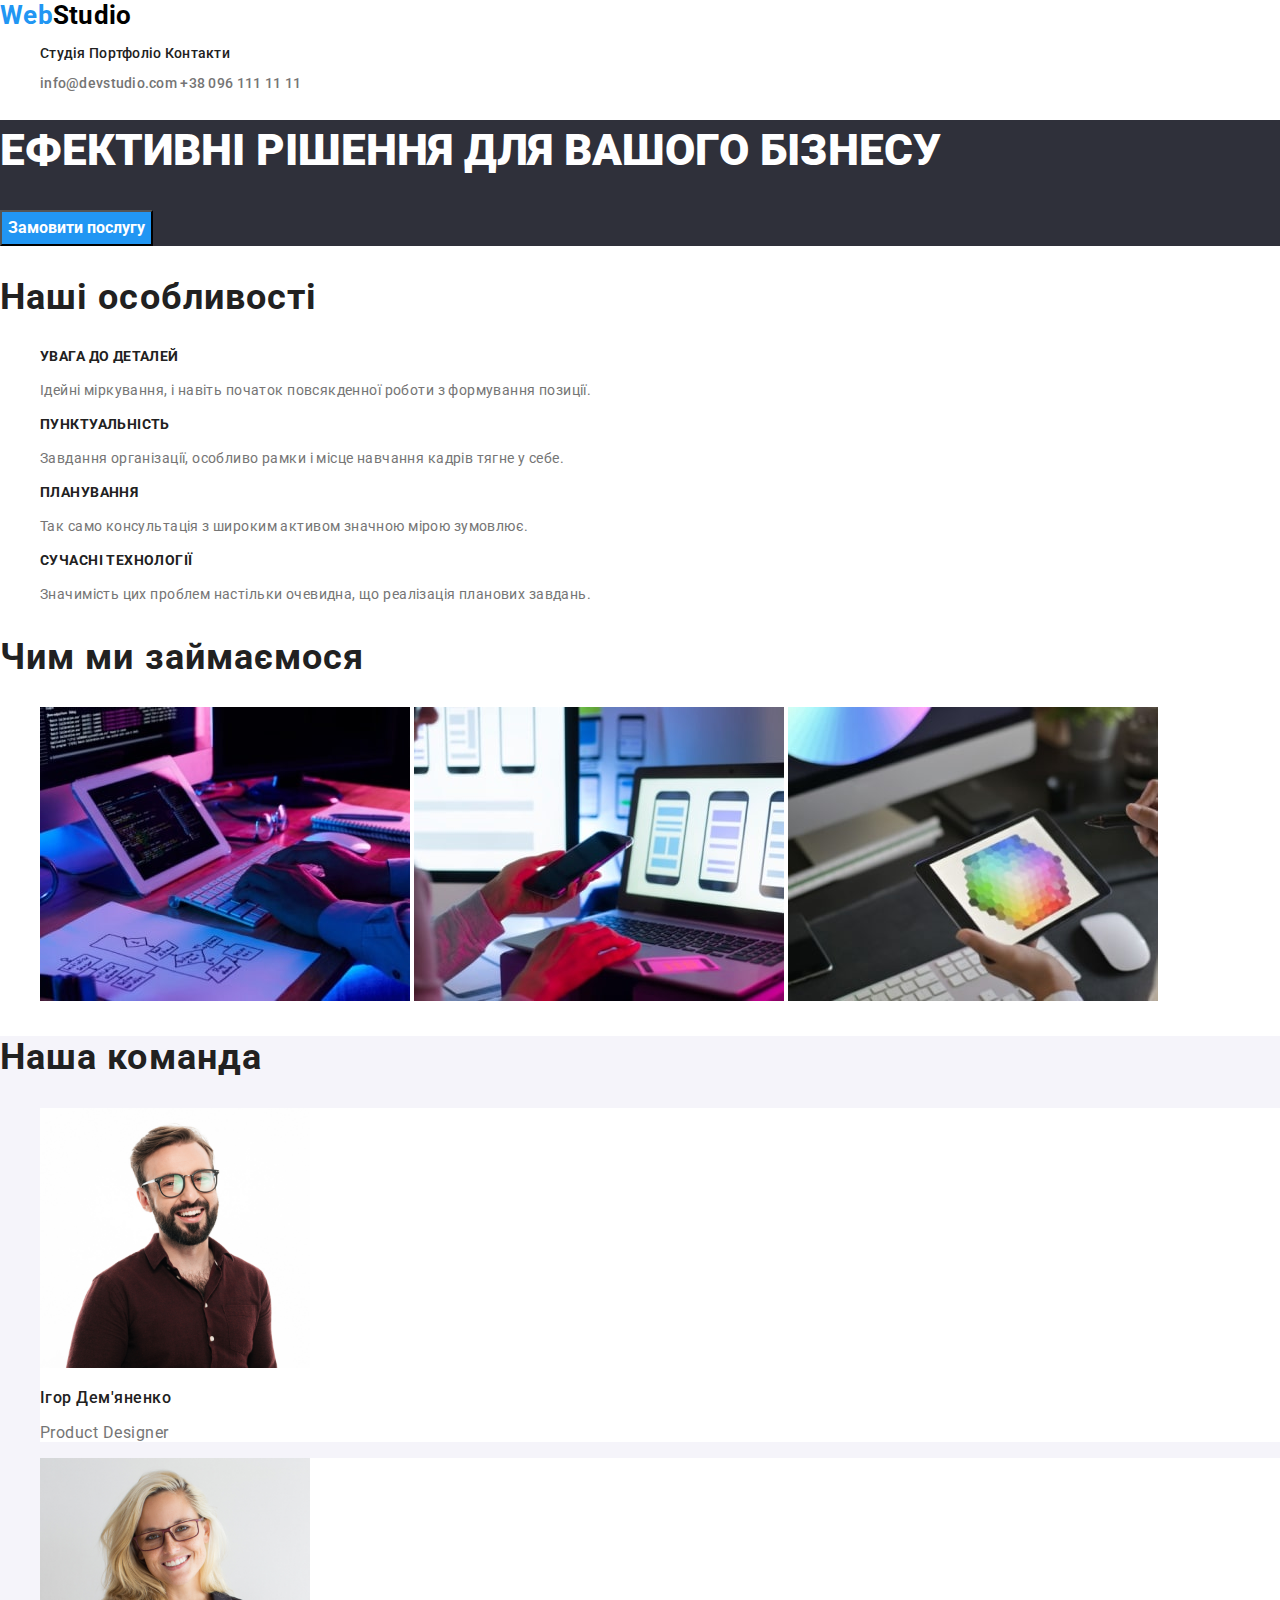
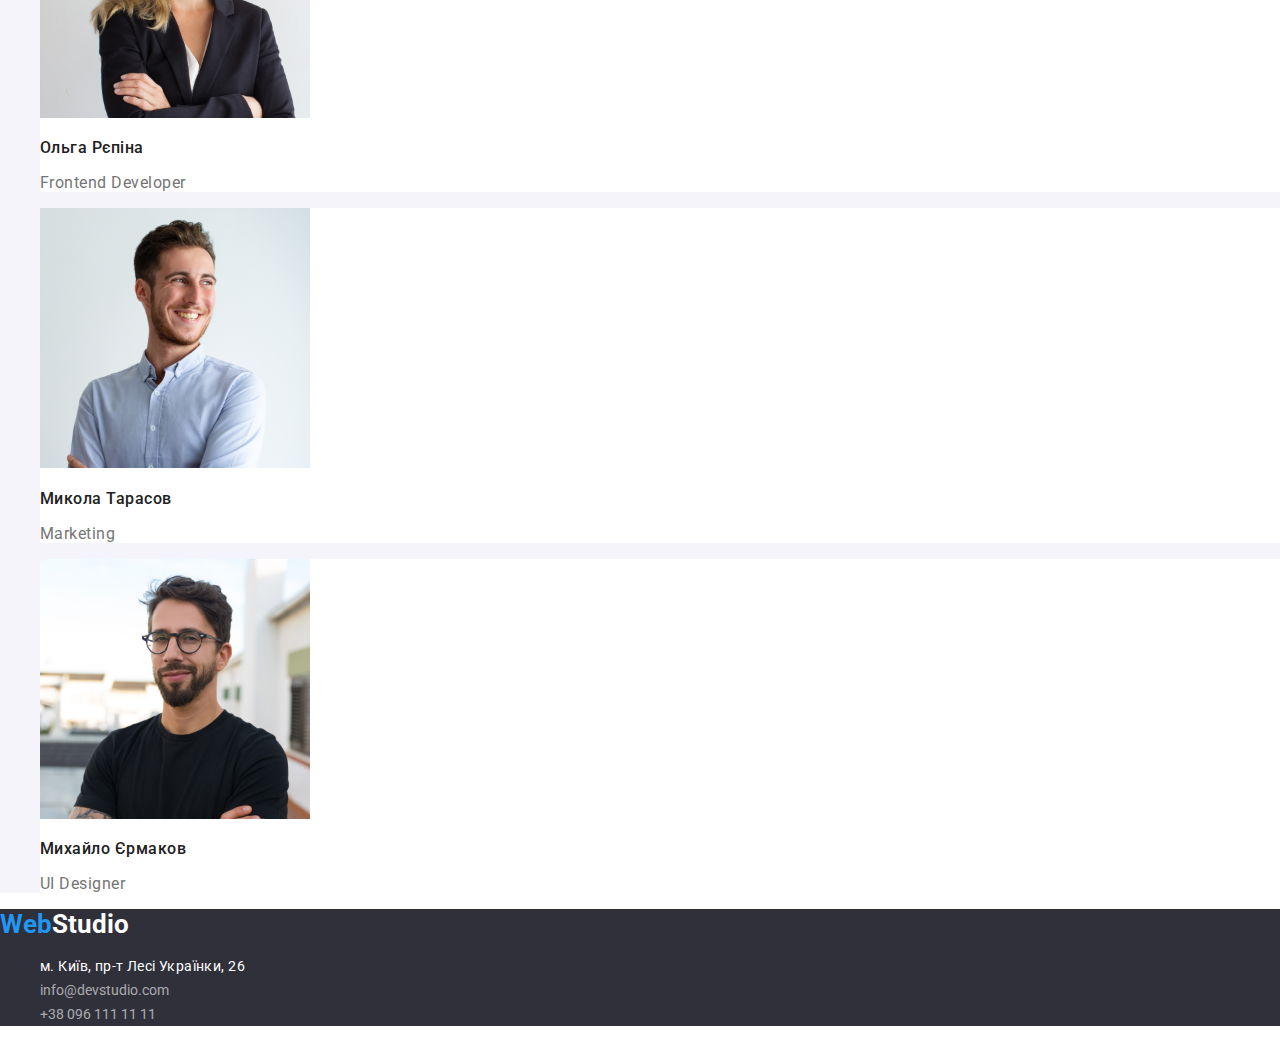
==== index.html @ 007f50aa "-" ====
<!DOCTYPE html>
<html lang="uk">

<head>
    <meta charset="UTF-8">
    <meta http-equiv="X-UA-Compatible" content="IE=edge">
    <meta name="viewport" content="width=device-width, initial-scale=1.0">
    <link rel="stylesheet" href="https://cdnjs.cloudflare.com/ajax/libs/modern-normalize/1.1.0/modern-normalize.min.css">
    <link href="https://fonts.google.com/share?selection.family=Roboto"  rel="stylesheet">
    <link rel="stylesheet" href="./css/styles.css" />
    <link rel="preconnect" href="https://fonts.googleapis.com">
    <link rel="preconnect" href="https://fonts.gstatic.com" crossorigin>
    <link href="https://fonts.googleapis.com/css2?family=Roboto&display=swap" rel="stylesheet">
    <link rel="preconnect" href="https://fonts.googleapis.com">
    <link rel="preconnect" href="https://fonts.gstatic.com" crossorigin>
    <link href="https://fonts.googleapis.com/css2?family=Raleway:wght@700&family=Roboto&display=swap" rel="stylesheet">

    <link ref="https://fonts.googleapis.com/css2?family=Raleway:wght@700&amp;family=Roboto:wght@400;500;700;900&amp;display=swap" rel="stylesheet">
    <title>Document</title>
</head>

<body class="body">
    <!--Навигация --->
    <header class="header">
        <nav >
            <a class="links" href="index.html"><span class="webstudio">Web</span><span class="studio">Studio</span></a>
            <ul>
                <li class="none"><a class="links contact" href="">Студія</a></li>
                <li class="none"><a class="links contact" href="portfolio.html">Портфоліо</a></li>
                <li class="none"><a class="links contact" href="">Контакти</a></li>
            </ul>
        </nav>

        <ul>
            <li class="none"><a class="links contact1" href="info@devstudio.com">info@devstudio.com</a></li>
            <li class="none"><a class="links contact1" href="+38 096 111 11 11">+38 096 111 11 11</a></li>
        </ul>


    </header>
    <main>
        <!--Заказать услугу--->
        
        <section class="hero">
            <h1 class="solution">Ефективні рішення для вашого бізнесу</h1>
            <button type="button" class="button button1"> Замовити послугу </button>
        </section>
        

        <!--Преимущества--->
        
        <section class="flex-container">
            <h2 class="occupation_team">Наші особливості</h2>
            <ul>
                <li class="none">
                    <h3 class="middle">УВАГА ДО ДЕТАЛЕЙ</h3>
                    <p class="middle_description">Ідейні міркування, і навіть початок повсякденної роботи з формування позиції.</p>
                </li>
                <li class="none">
                    <h3 class="middle">ПУНКТУАЛЬНІСТЬ</h3>
                    <p class="middle_description">Завдання організації, особливо рамки і місце навчання кадрів тягне у себе.</p>
                </li>
                <li class="none">
                    <h3 class="middle">ПЛАНУВАННЯ</h3>
                    <p class="middle_description">Так само консультація з широким активом значною мірою зумовлює.</p>
                </li>
                <li class="none">
                    <h3 class="middle">СУЧАСНІ ТЕХНОЛОГІЇ</h3>
                    <p class="middle_description">Значимість цих проблем настільки очевидна, що реалізація планових завдань.</p>
                </li>
            </ul>
        </section>
        

        <!--Деятельность--->
        
        <section>
            <h2 class="occupation_team">Чим ми займаємося</h2>
            <ul>
                <li class="none"><a class="links" href=""><img src="./images/img.jpg" alt="Разработка" width="370" height="294"></a></li>
                <li class="none"><a class="links" href=""><img src="./images/img (1).jpg" alt="Палітра" width="370" height="294"></a></li>
                <li class="none"><a class="links" href=""><img src="./images/img (2).jpg" alt="Мокапи" width="370" height="294"></a></li>
            </ul>
        </section>
        

        <!--Команда--->
        <section class="team">
        <h2 class="occupation_team">Наша команда</h2>
        <ul class="flex_element" >
            <li class="box"><img src="./images/1.jpg" alt="Ігор Дем'яненко" width="270" height="260">
                <h3 class="name">Ігор Дем'яненко</h3>
                <p class="jobtitle">Product Designer</p>
            </li>
            <li class="box"><img src="./images/2.jpg" alt="Ольга Рєпіна" width="270" height="260">
                <h3 class="name">Ольга Рєпіна</h3>
                <p class="jobtitle">Frontend Developer</p>
            </li>
            <li class="box"><img src="./images/3.jpg" alt="Микола Тарасов" width="270" height="260">
                <h3 class="name">Микола Тарасов</h3>
                <p class="jobtitle">Marketing</p>
                
            </li>
            <li class="box"><img src="./images/4.jpg" alt="Михайло Єрмаков" width="270" height="260">
                <h3 class="name">Михайло Єрмаков</h3>
                <p class="jobtitle">UI Designer</p>
                
            </li>
        </ul>
        </section>
    </main>

    <!--Футер--->
    <footer class="footer">
        <a class="links" href="index.html"><span class="webstudio">Web</span><span class="studio1">Studio</span></a>
        <address>
            <ul class="footerlinks">
                <li class="none_footer"><a class="links footercontact1" href="м. Київ, пр-т Лесі Українки, 26" >м. Київ, пр-т Лесі Українки, 26</a></li>
                <li class="none_footer"><a class="links footercontact" href="info@devstudio.com" >info@devstudio.com</a></li>
                <li class="none_footer"><a class="links footercontact" href="+38 096 111 11 11" >+38 096 111 11 11</a></li>
            </ul>
        </address>
    </footer>
</body>

</html>
---- css/styles.css ----
@font-face {font-family:'Roboto', sans-serif; font-family: 'Roboto', sans-serif;
src: url('../fonts/Roboto-Regular.ttf');
font-style: normal;}


:root{--color-background:#FFFFFF ;}


.body{ font-family:'Roboto', sans-serif; 
       font-style: normal;}
    
.webstudio{font-weight: 700;
    font-size: 26px;
    line-height: 31px;
    color: #2196F3;}


    .block{display: inline;}



.header{color:#212121; 
    font-weight: 500;
    font-size: 14px;
    line-height: 16px;
    letter-spacing: 0.02em; }
    
.studio{color: #000000;
    font-weight: 700;
    font-size: 26px;
    line-height: 31px;}

.contact{color:#212121;
    font-weight: 500;
    font-size: 14px;
    line-height: 16px;
    letter-spacing: 0.02em;}

.contact:hover, .contact:focus {color: #2196F3;}
.contact1:hover, .contact1:focus {color: #2196F3;}

.hero{background-color: #2F303A;width: 1600px;
    top: 80px;
}

.links{text-decoration: none;font-family: 'Roboto', sans-serif;
}
.contact1{color: #757575;font-weight: 500;
    font-size: 14px;
    line-height: 16px;
    letter-spacing: 0.02em;}

.solution{color: #FFFFFF;
    font-weight: 900;
    font-size: 44px;
    line-height: 60px;
    text-transform: uppercase;
}

.button { color: #212121;
    cursor: pointer;
    font-weight: 700;
    font-size: 16px;
    line-height: 30px;}

    .button1{color: #FFFFFF ; background-color: #2196F3;}
    .button1:hover , .button1:focus{ background-color:#188CE8;}
    .button:hover{background-color: #2196F3; 
    color: #FFFFFF;}


.blue {color: #2196F3;}

.middle{font-weight: 700;
    font-size: 14px;
    line-height: 16px;
    letter-spacing: 0.03em;
    color: #212121;}

.middle_description{font-weight: 400;
    font-size: 14px;
    line-height: 24px;
    letter-spacing: 0.03em;
    color:#757575
}

.occupation_team{font-weight: 700;
    font-size: 36px;
    line-height: 42px;
    letter-spacing: 0.03em; 
    color:#212121;
}

.name{font-weight: 500;
    font-size: 16px;
    line-height: 19px;
    letter-spacing: 0.03em;
    color: #212121;
}




.jobtitle{font-weight: 400;
    font-size: 16px;
    line-height: 19px;
    letter-spacing: 0.03em;
    color: #757575;
    }


.team{background-color: #F5F4FA}

.box{background: #FFFFFF; list-style-type: none;}
.none{list-style-type: none; display: inline;}

.none_footer{list-style-type: none; }


.footer{background-color: #2F303A;
}


.footerlinks{  font-family:'Roboto'; 
    font-style: normal;
    font-weight: 400;
    font-size: 14px;
    line-height: 24px;}

.footercontact{color:rgba(255, 255, 255, 0.6);}

.footercontact:hover, .footercontact:focus {color: #2196F3;}

.footercontact1{color: #FFFFFF;
    font-weight: 400;
    font-size: 14px;
    line-height: 24px;
    letter-spacing: 0.03em;}
    .footercontact1:hover, .footercontact1:focus {color: #2196F3;}

.studio1{color: #FFFFFF;
    font-weight: 700;
    font-size: 26px;
    line-height: 31px;}
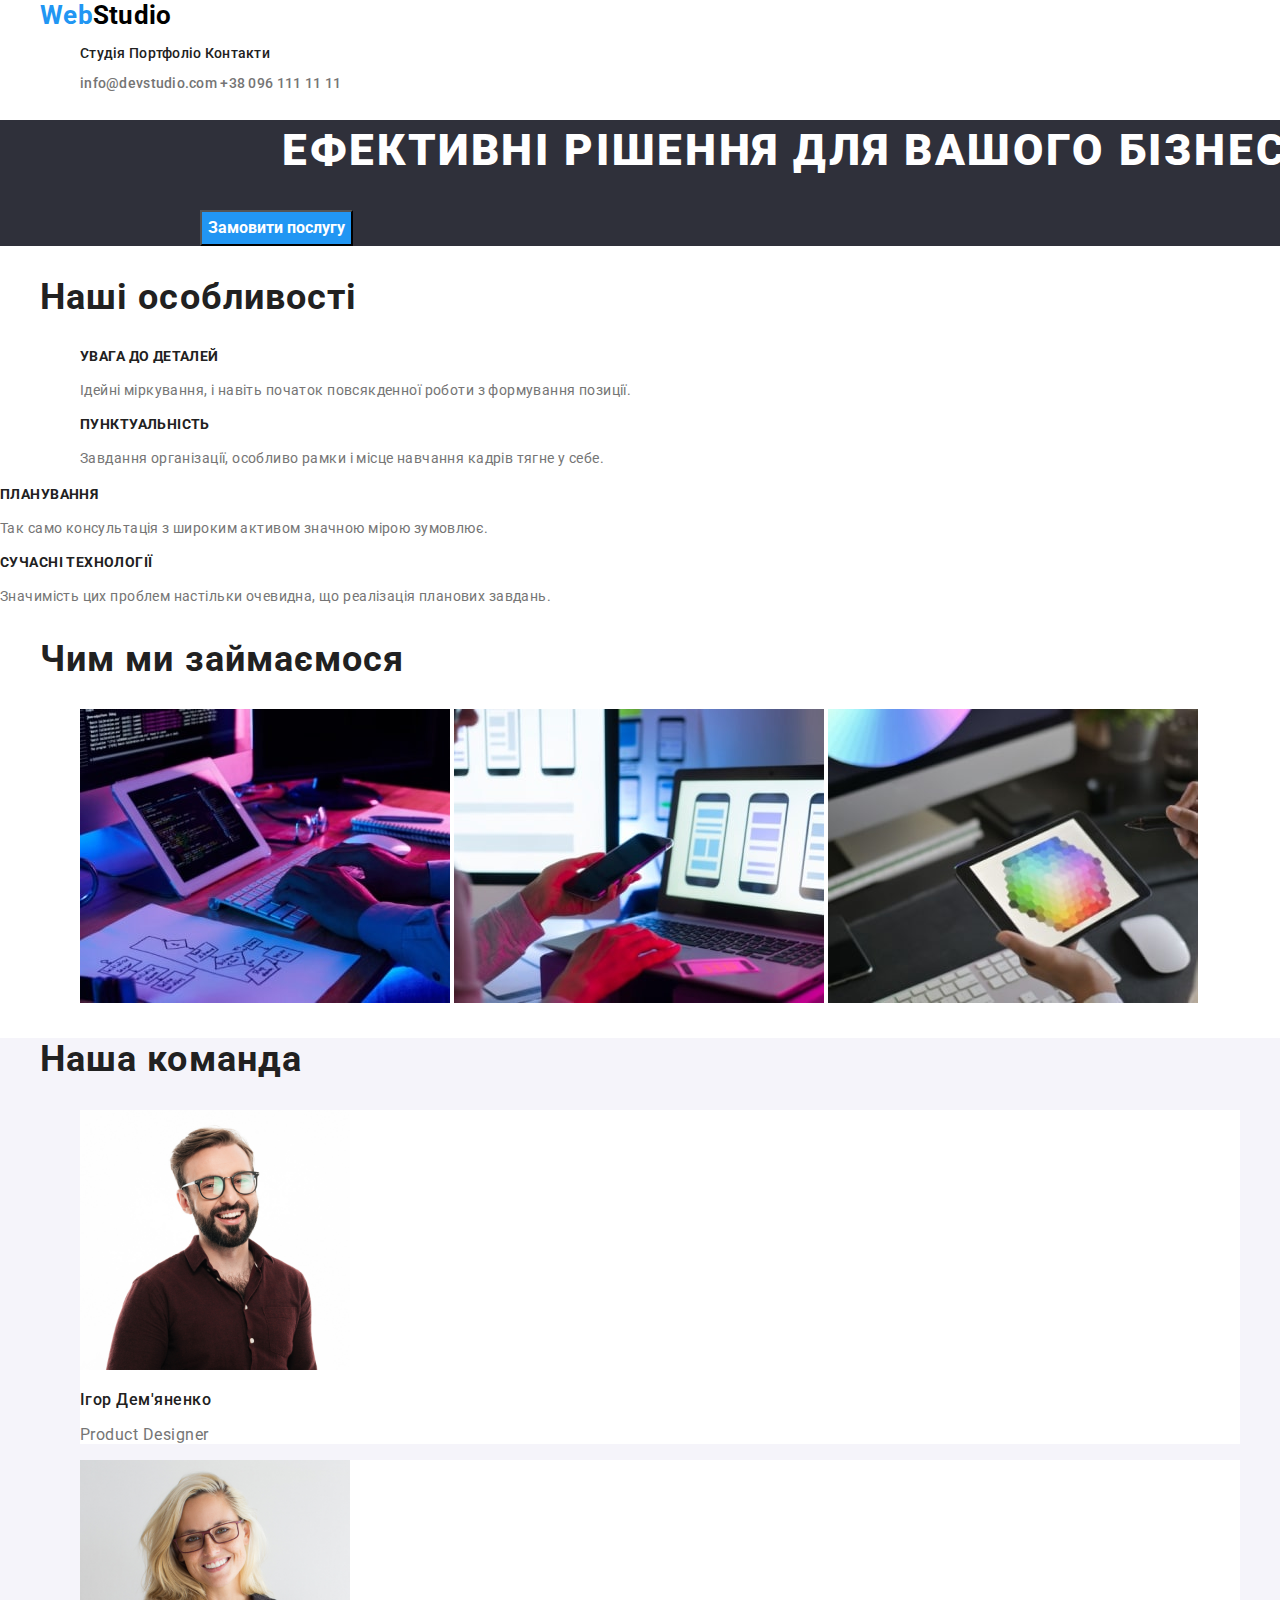
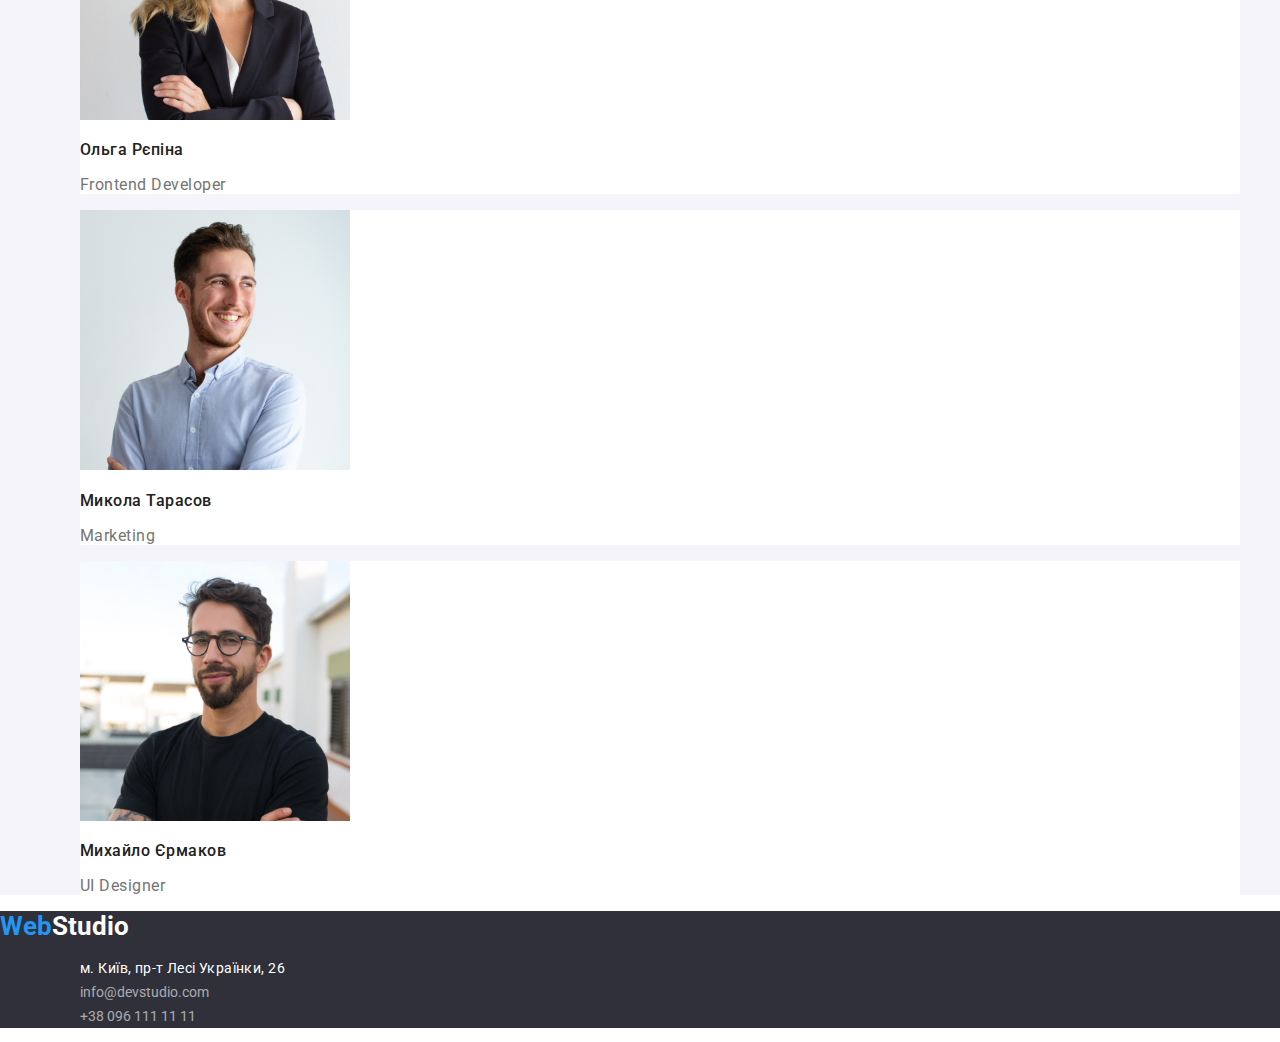
==== commit bf55ca5f: "-" ====
--- a/index.html
+++ b/index.html
@@ -22,6 +22,7 @@
 <body class="body">
     <!--Навигация --->
     <header class="header">
+        <div class="container">
         <nav >
             <a class="links" href="index.html"><span class="webstudio">Web</span><span class="studio">Studio</span></a>
             <ul>
@@ -30,26 +31,30 @@
                 <li class="none"><a class="links contact" href="">Контакти</a></li>
             </ul>
         </nav>
-
+    </div>
+    <div class="container">
         <ul>
             <li class="none"><a class="links contact1" href="info@devstudio.com">info@devstudio.com</a></li>
             <li class="none"><a class="links contact1" href="+38 096 111 11 11">+38 096 111 11 11</a></li>
         </ul>
-
+    </div>
 
     </header>
     <main>
         <!--Заказать услугу--->
         
         <section class="hero">
+            <div class="container">
             <h1 class="solution">Ефективні рішення для вашого бізнесу</h1>
             <button type="button" class="button button1"> Замовити послугу </button>
+        </div>
         </section>
         
 
         <!--Преимущества--->
         
-        <section class="flex-container">
+        <section >
+            <div class="container">
             <h2 class="occupation_team">Наші особливості</h2>
             <ul>
                 <li class="none">
@@ -59,7 +64,7 @@
                 <li class="none">
                     <h3 class="middle">ПУНКТУАЛЬНІСТЬ</h3>
                     <p class="middle_description">Завдання організації, особливо рамки і місце навчання кадрів тягне у себе.</p>
-                </li>
+                </li></div>
                 <li class="none">
                     <h3 class="middle">ПЛАНУВАННЯ</h3>
                     <p class="middle_description">Так само консультація з широким активом значною мірою зумовлює.</p>
@@ -69,25 +74,29 @@
                     <p class="middle_description">Значимість цих проблем настільки очевидна, що реалізація планових завдань.</p>
                 </li>
             </ul>
+        </div>
         </section>
         
 
         <!--Деятельность--->
         
         <section>
+            <div class="container">
             <h2 class="occupation_team">Чим ми займаємося</h2>
             <ul>
                 <li class="none"><a class="links" href=""><img src="./images/img.jpg" alt="Разработка" width="370" height="294"></a></li>
                 <li class="none"><a class="links" href=""><img src="./images/img (1).jpg" alt="Палітра" width="370" height="294"></a></li>
                 <li class="none"><a class="links" href=""><img src="./images/img (2).jpg" alt="Мокапи" width="370" height="294"></a></li>
             </ul>
+        </div>
         </section>
         
 
         <!--Команда--->
         <section class="team">
+            <div class="container"> 
         <h2 class="occupation_team">Наша команда</h2>
-        <ul class="flex_element" >
+       <ul>
             <li class="box"><img src="./images/1.jpg" alt="Ігор Дем'яненко" width="270" height="260">
                 <h3 class="name">Ігор Дем'яненко</h3>
                 <p class="jobtitle">Product Designer</p>
@@ -107,6 +116,7 @@
                 
             </li>
         </ul>
+           </div>
         </section>
     </main>
 
@@ -114,11 +124,13 @@
     <footer class="footer">
         <a class="links" href="index.html"><span class="webstudio">Web</span><span class="studio1">Studio</span></a>
         <address>
+            <div class="container"> 
             <ul class="footerlinks">
                 <li class="none_footer"><a class="links footercontact1" href="м. Київ, пр-т Лесі Українки, 26" >м. Київ, пр-т Лесі Українки, 26</a></li>
                 <li class="none_footer"><a class="links footercontact" href="info@devstudio.com" >info@devstudio.com</a></li>
                 <li class="none_footer"><a class="links footercontact" href="+38 096 111 11 11" >+38 096 111 11 11</a></li>
             </ul>
+            </div>
         </address>
     </footer>
 </body>
--- a/css/styles.css
+++ b/css/styles.css
@@ -55,6 +55,9 @@
     font-size: 44px;
     line-height: 60px;
     text-transform: uppercase;
+    text-align: center;
+letter-spacing: 0.06em;
+
 }
 
 .button { color: #212121;
@@ -98,8 +101,7 @@
     color: #212121;
 }
 
-
-
+.boxing{display: inline;}
 
 .jobtitle{font-weight: 400;
     font-size: 16px;
@@ -109,7 +111,7 @@
     }
 
 
-.team{background-color: #F5F4FA}
+.team{background-color: #F5F4FA; }
 
 .box{background: #FFFFFF; list-style-type: none;}
 .none{list-style-type: none; display: inline;}
@@ -143,6 +145,10 @@
     font-size: 26px;
     line-height: 31px;}
 
+.container{max-width: 1200px;
+width: 100%;
+margin: 0 auto;
+}
 
 
-
+.team_box{display: inline;}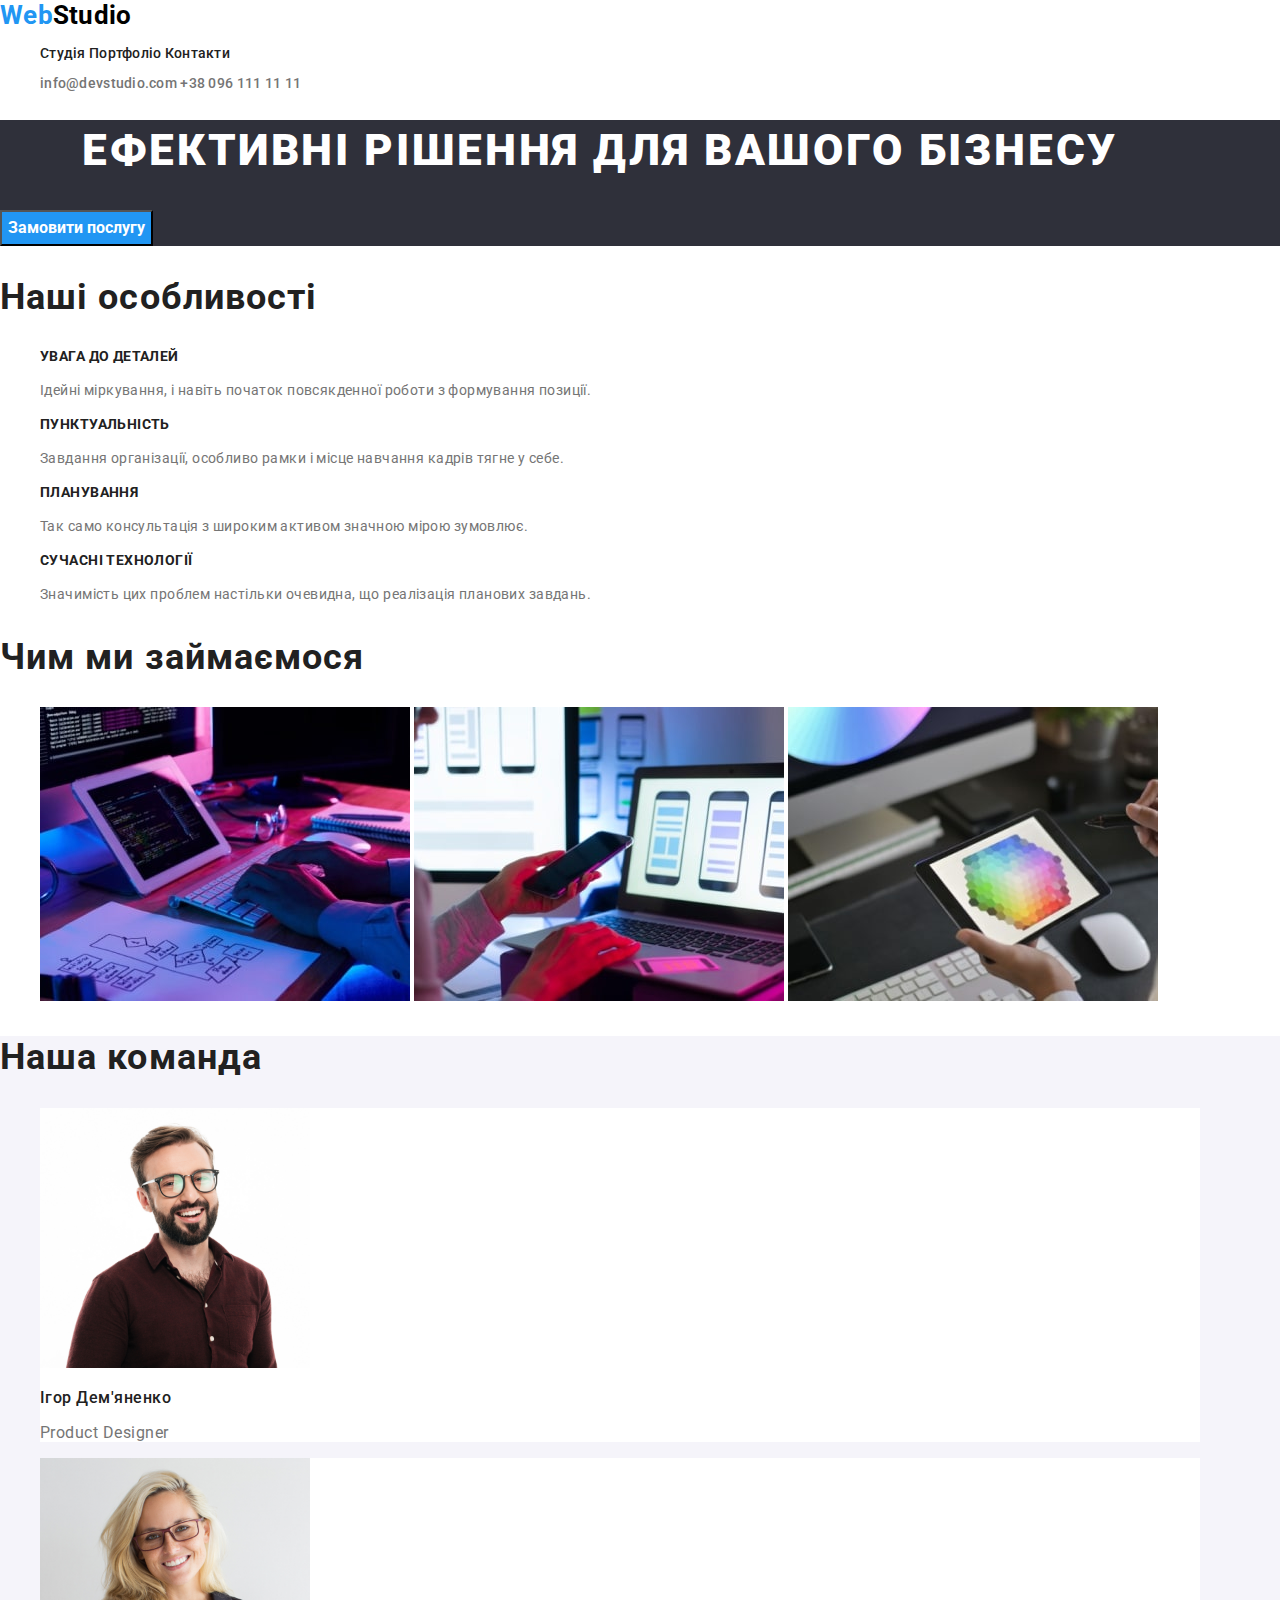
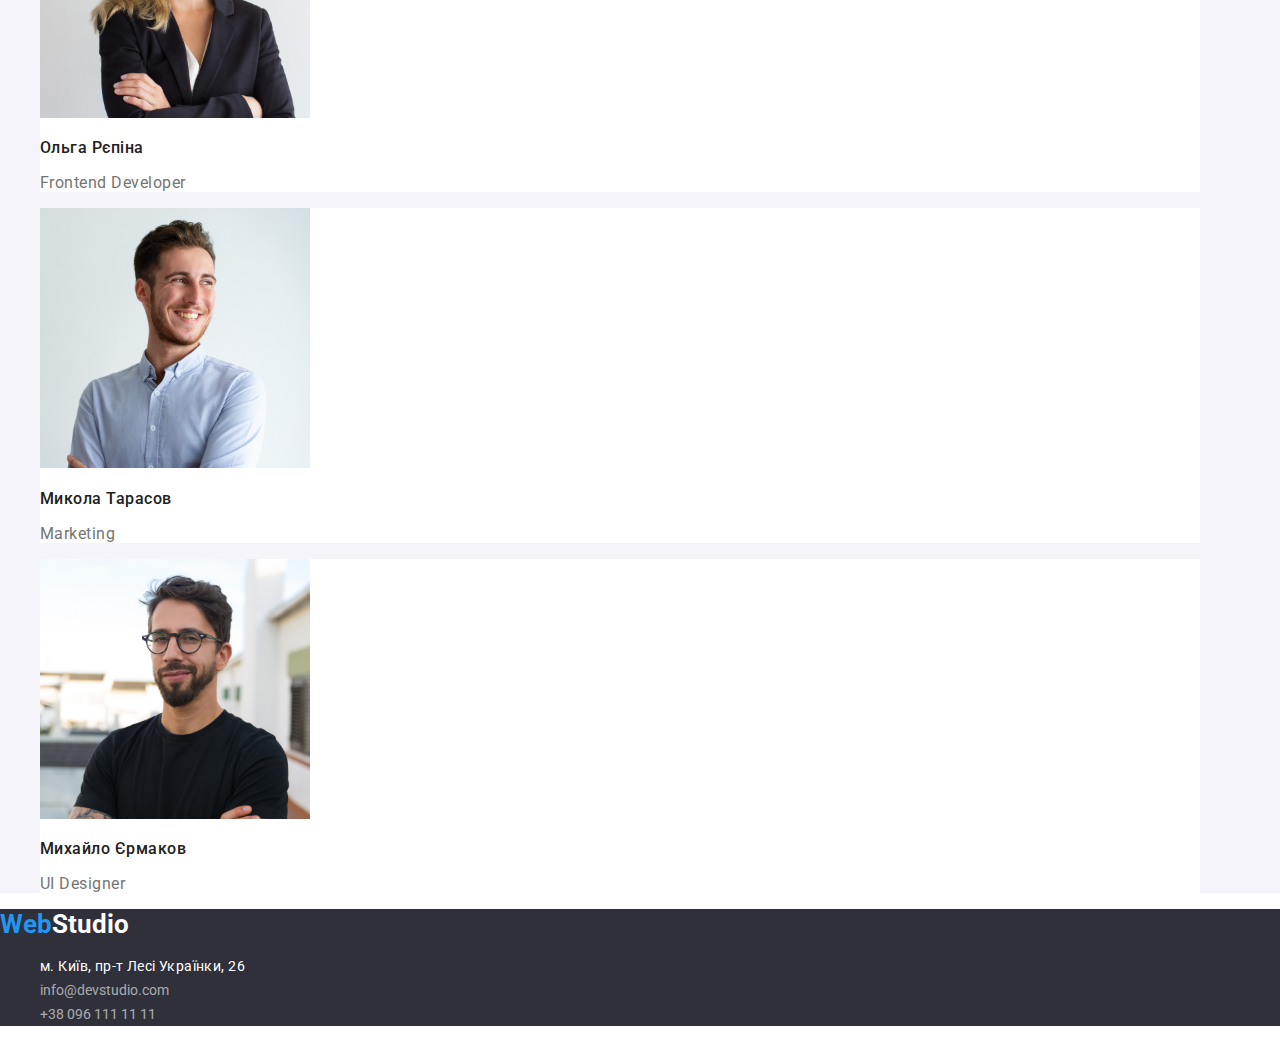
==== commit 39f3d802: "-" ====
--- a/index.html
+++ b/index.html
@@ -64,7 +64,7 @@
                 <li class="none">
                     <h3 class="middle">ПУНКТУАЛЬНІСТЬ</h3>
                     <p class="middle_description">Завдання організації, особливо рамки і місце навчання кадрів тягне у себе.</p>
-                </li></div>
+                </li>
                 <li class="none">
                     <h3 class="middle">ПЛАНУВАННЯ</h3>
                     <p class="middle_description">Так само консультація з широким активом значною мірою зумовлює.</p>
--- a/css/styles.css
+++ b/css/styles.css
@@ -147,7 +147,7 @@
 
 .container{max-width: 1200px;
 width: 100%;
-margin: 0 auto;
+
 }
 
 
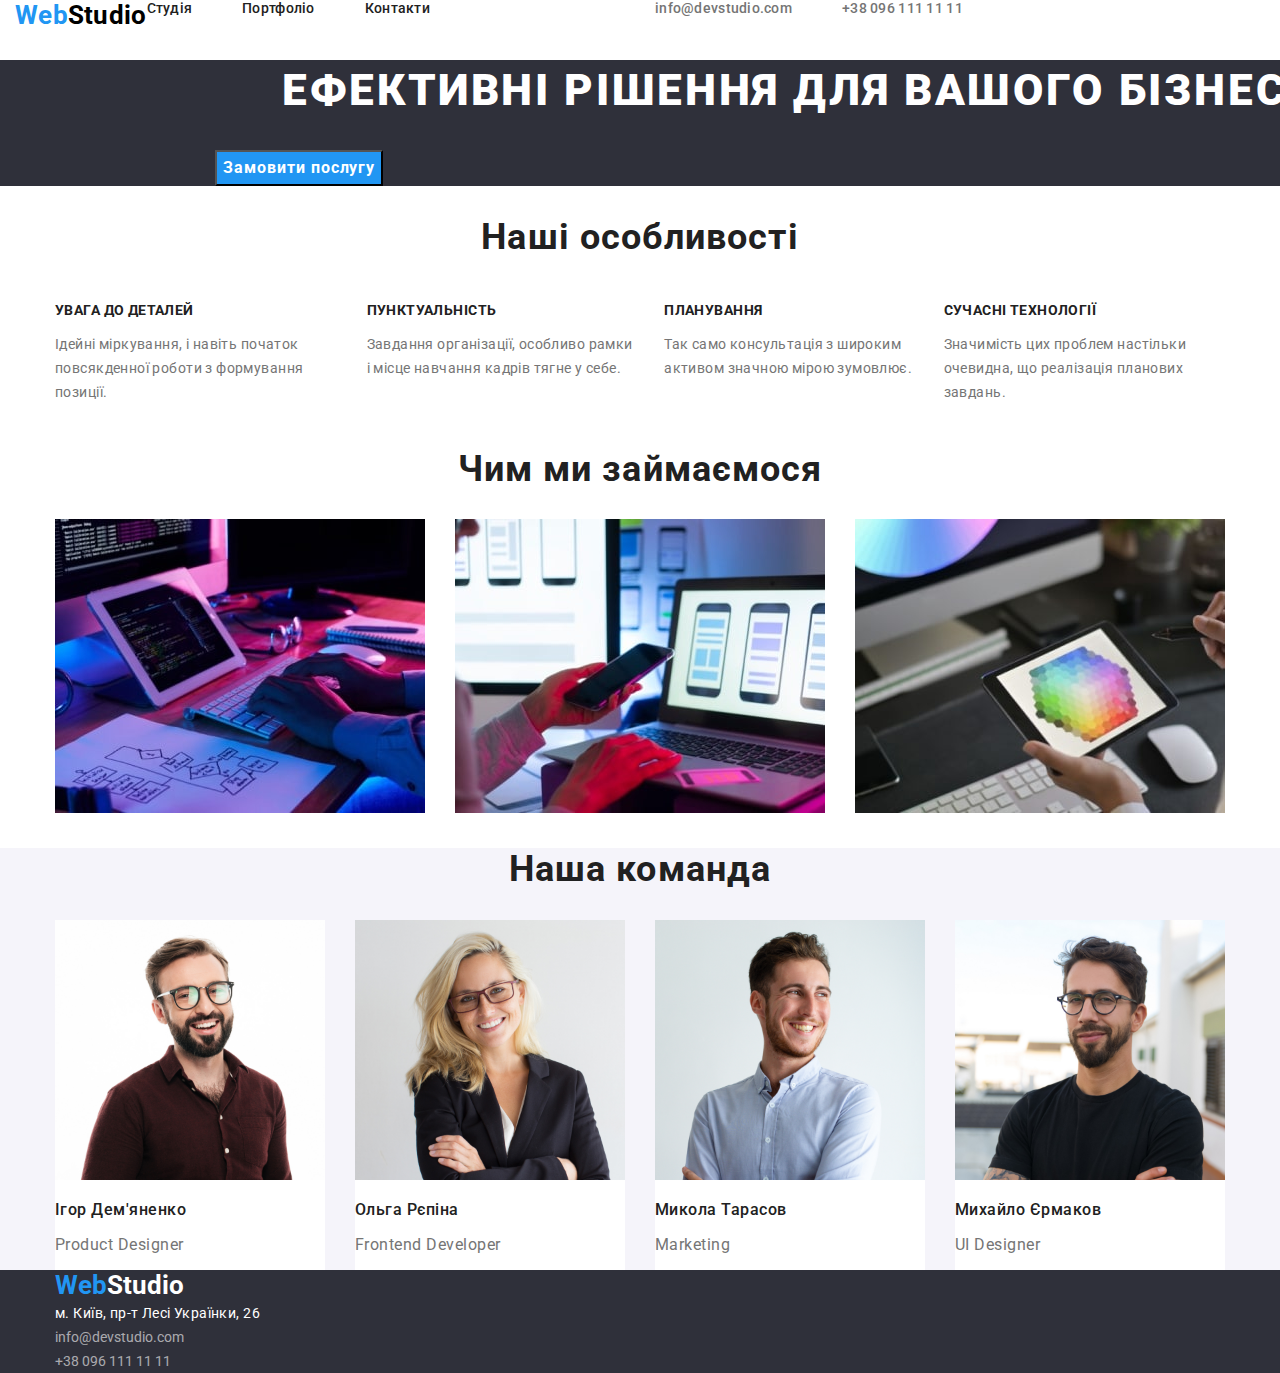
==== commit b789260d: "=" ====
--- a/index.html
+++ b/index.html
@@ -23,17 +23,17 @@
     <!--Навигация --->
     <header class="header">
         <div class="container">
-        <nav >
+        <nav class="flex_links" >
             <a class="links" href="index.html"><span class="webstudio">Web</span><span class="studio">Studio</span></a>
-            <ul>
-                <li class="none"><a class="links contact" href="">Студія</a></li>
+            <ul class="flex_header">
+                <li class="none"><a class="links contact" href="index.html">Студія</a></li>
                 <li class="none"><a class="links contact" href="portfolio.html">Портфоліо</a></li>
                 <li class="none"><a class="links contact" href="">Контакти</a></li>
             </ul>
         </nav>
     </div>
     <div class="container">
-        <ul>
+        <ul class="flex_header">
             <li class="none"><a class="links contact1" href="info@devstudio.com">info@devstudio.com</a></li>
             <li class="none"><a class="links contact1" href="+38 096 111 11 11">+38 096 111 11 11</a></li>
         </ul>
@@ -56,7 +56,7 @@
         <section >
             <div class="container">
             <h2 class="occupation_team">Наші особливості</h2>
-            <ul>
+            <ul class="flex">
                 <li class="none">
                     <h3 class="middle">УВАГА ДО ДЕТАЛЕЙ</h3>
                     <p class="middle_description">Ідейні міркування, і навіть початок повсякденної роботи з формування позиції.</p>
@@ -83,10 +83,10 @@
         <section>
             <div class="container">
             <h2 class="occupation_team">Чим ми займаємося</h2>
-            <ul>
-                <li class="none"><a class="links" href=""><img src="./images/img.jpg" alt="Разработка" width="370" height="294"></a></li>
-                <li class="none"><a class="links" href=""><img src="./images/img (1).jpg" alt="Палітра" width="370" height="294"></a></li>
-                <li class="none"><a class="links" href=""><img src="./images/img (2).jpg" alt="Мокапи" width="370" height="294"></a></li>
+            <ul class="flex">
+                <li class="none"><img src="./images/img.jpg" alt="Разработка" width="370" height="294"></li>
+                <li class="none"><img src="./images/img (1).jpg" alt="Палітра" width="370" height="294"></li>
+                <li class="none"><img src="./images/img (2).jpg" alt="Мокапи" width="370" height="294"></li>
             </ul>
         </div>
         </section>
@@ -96,7 +96,7 @@
         <section class="team">
             <div class="container"> 
         <h2 class="occupation_team">Наша команда</h2>
-       <ul>
+       <ul class="flex">
             <li class="box"><img src="./images/1.jpg" alt="Ігор Дем'яненко" width="270" height="260">
                 <h3 class="name">Ігор Дем'яненко</h3>
                 <p class="jobtitle">Product Designer</p>
@@ -122,9 +122,9 @@
 
     <!--Футер--->
     <footer class="footer">
+        <div class="container"> 
         <a class="links" href="index.html"><span class="webstudio">Web</span><span class="studio1">Studio</span></a>
         <address>
-            <div class="container"> 
             <ul class="footerlinks">
                 <li class="none_footer"><a class="links footercontact1" href="м. Київ, пр-т Лесі Українки, 26" >м. Київ, пр-т Лесі Українки, 26</a></li>
                 <li class="none_footer"><a class="links footercontact" href="info@devstudio.com" >info@devstudio.com</a></li>
--- a/css/styles.css
+++ b/css/styles.css
@@ -23,7 +23,7 @@
     font-weight: 500;
     font-size: 14px;
     line-height: 16px;
-    letter-spacing: 0.02em; }
+    letter-spacing: 0.02em; display: flex;}
     
 .studio{color: #000000;
     font-weight: 700;
@@ -41,6 +41,7 @@
 
 .hero{background-color: #2F303A;width: 1600px;
     top: 80px;
+
 }
 
 .links{text-decoration: none;font-family: 'Roboto', sans-serif;
@@ -56,8 +57,7 @@
     line-height: 60px;
     text-transform: uppercase;
     text-align: center;
-letter-spacing: 0.06em;
-
+    letter-spacing: 0.06em;
 }
 
 .button { color: #212121;
@@ -66,10 +66,19 @@
     font-size: 16px;
     line-height: 30px;}
 
-    .button1{color: #FFFFFF ; background-color: #2196F3;}
+    .button1{color: #FFFFFF ; 
+        background-color: #2196F3; 
+        display: flex;
+        align-items: center;
+        text-align: center;
+        letter-spacing: 0.06em;}
+
+
     .button1:hover , .button1:focus{ background-color:#188CE8;}
-    .button:hover{background-color: #2196F3; 
-    color: #FFFFFF;}
+
+    .button:hover{
+        background-color: #2196F3; 
+        color: #FFFFFF;}
 
 
 .blue {color: #2196F3;}
@@ -92,6 +101,9 @@
     line-height: 42px;
     letter-spacing: 0.03em; 
     color:#212121;
+    text-align: center;
+    letter-spacing: 0.03em;
+
 }
 
 .name{font-weight: 500;
@@ -113,8 +125,9 @@
 
 .team{background-color: #F5F4FA; }
 
-.box{background: #FFFFFF; list-style-type: none;}
-.none{list-style-type: none; display: inline;}
+.box{background: #FFFFFF; list-style-type: none;  
+    flex-wrap: wrap;}
+.none{list-style-type: none;  }
 
 .none_footer{list-style-type: none; }
 
@@ -127,7 +140,9 @@
     font-style: normal;
     font-weight: 400;
     font-size: 14px;
-    line-height: 24px;}
+    line-height: 24px;
+    margin: 0;
+    padding: 0;}
 
 .footercontact{color:rgba(255, 255, 255, 0.6);}
 
@@ -145,10 +160,22 @@
     font-size: 26px;
     line-height: 31px;}
 
-.container{max-width: 1200px;
-width: 100%;
 
+
+.container{margin: 0 auto; 
+    width: 1200px;
+    padding: 0 15px;
 }
 
+.flex{display: flex; 
+    margin: 0; 
+    padding: 0 ;
+    gap: 30px;}
 
-.team_box{display: inline;}+.flex_header{display: flex; 
+    gap: 50px; 
+    margin: 0;
+     padding: 0 ;
+}
+
+.flex_links{display: flex; }